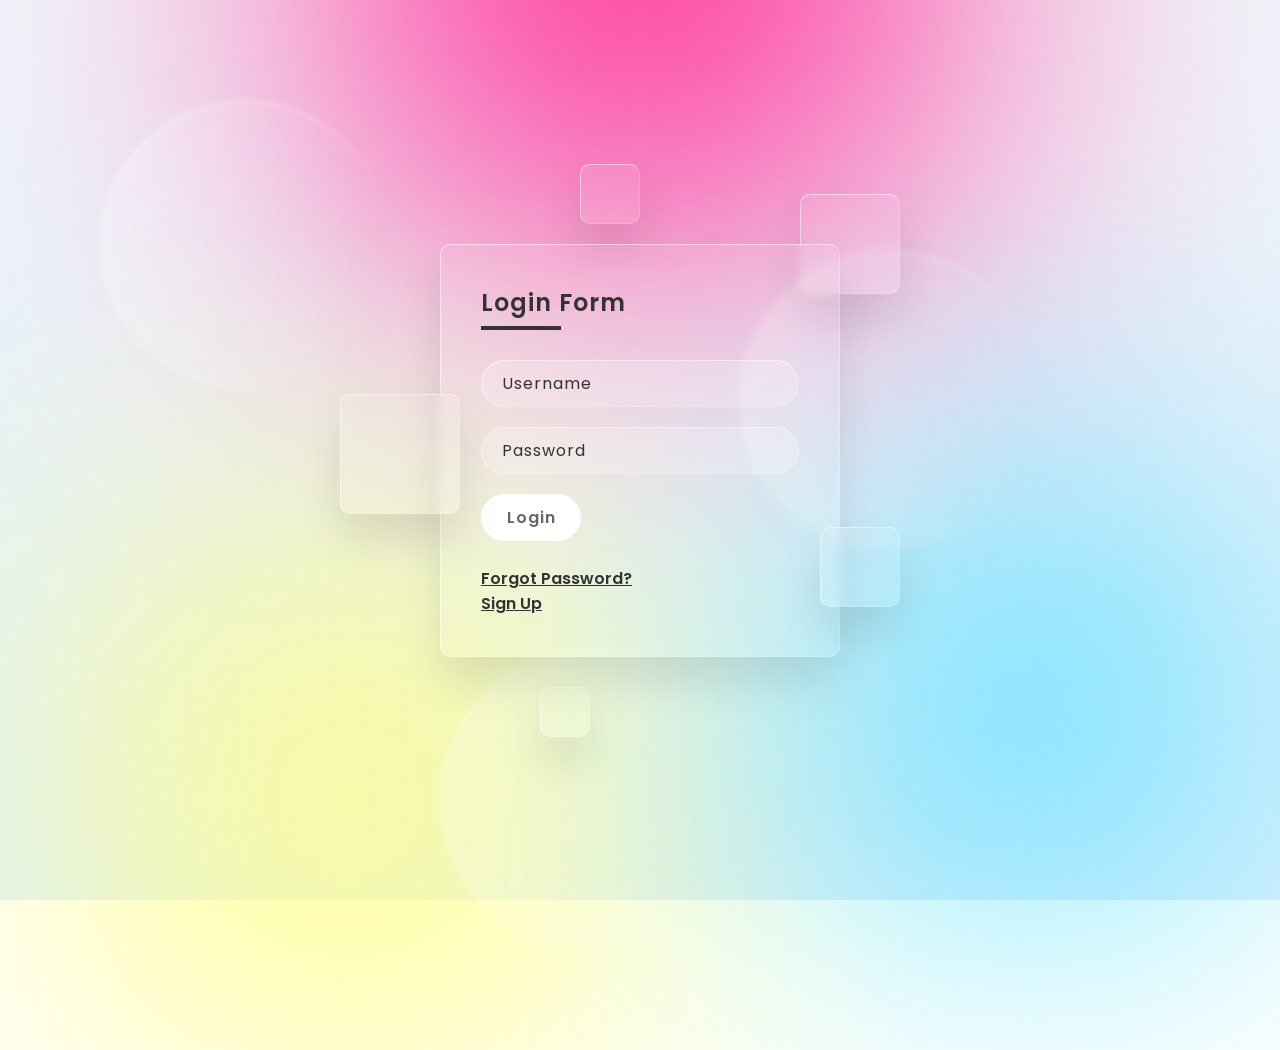
==== index.html @ 6bd3bd46 "Add files via upload" ====
<!DOCTYPE html>
<html lang="en">
<head>
    <meta charset="UTF-8">
    <meta name="viewport" content="width=device-width, initial-scale=1.0">
    <title>Login Form</title>
    <link rel="stylesheet" href="style.css">
</head>
<body>
    <section>
        <div class="color"></div>
        <div class="color"></div>
        <div class="color"></div>
        <div class="circles">
            <div class="circle"></div>
            <div class="circle"></div>
            <div class="circle"></div>
        </div>
        <div class="box">
            <div class="square" style="--i:0;"></div>
            <div class="square" style="--i:1;"></div>
            <div class="square" style="--i:2;"></div>
            <div class="square" style="--i:3;"></div>
            <div class="square" style="--i:4;"></div>
            <div class="container">
                <div class="form">
                    <h2>Login Form</h2>
                    <form>
                        <div class="inputBox">
                            <input type="text" placeholder="Username">
                        </div>
                        <div class="inputBox">
                            <input type="password" placeholder="Password">
                        </div>
                        <div class="inputBox">
                            <input type="submit" value="Login">
                        </div>
                        <p class="forget"><a href="">Forgot Password?</a></p>
                        <p class="taotk"><a href="">Sign Up</a></p>
                    </form>
                </div>
            </div>
        </div>
    </section>
</body>
</html>
---- style.css ----
@import url('https://fonts.googleapis.com/css2?family=Poppins:wght@100;200;300;400;500;600;700;800;900&display=swap');
*{
    margin: 0;
    padding: 0;
    box-sizing: border-box;
    font-family: 'Poppins',sans-serif;
}
body{
    overflow: hidden;
}
section{
    display: flex;
    justify-content: center;
    align-items: center;
    min-height: 100vh;
    background: linear-gradient(to bottom,#f1f4f9,#dff1ff)
}
section .color{
    position: absolute;
    filter: blur(150px);
}
section .color:nth-child(1){
    top: -350px;
    width: 600px;
    height: 600px;
    background: #ff359b;
}
section .color:nth-child(2){
    bottom: -150px;
    left: 100px;
    width: 500px;
    height: 500px;
    background: #fffd87;
}
section .color:nth-child(3){
    bottom: 50px;
    right: 100px;
    width: 300px;
    height: 300px;
    background: #00d2ff;
}
.box{
    position: relative;
}
.box .square{
    position: absolute;
    backdrop-filter: blur(5px);
    box-shadow: 0 25px 45px rgba(0,0,0,0.1);
    border: 1px solid rgba(255,255,255,0.5);
    border-right: 1px solid rgba(255,255,255,0.2);
    border-bottom: 1px solid rgba(255,255,255,0.2);
    background: rgba(255,255,255,0.1);
    border-radius: 10px;
    animation: animate 10s linear infinite;
    animation-delay: calc(-1s*var(--i));
}
@keyframes animate{
    0%,100%{
        transform: translateY(-20px);
    }
    50%{
        transform: translateY(20px);
    }
}
.box .square:nth-child(1){
    top: -50px;
    right: -60px;
    width: 100px;
    height: 100px;
}
.box .square:nth-child(2){
    top: 150px;
    left: -100px;
    width: 120px;
    height: 120px;
    z-index: 2;
}
.box .square:nth-child(3){
    bottom: 50px;
    right: -60px;
    width: 80px;
    height: 80px;
    z-index: 2;
}
.box .square:nth-child(4){
    bottom: -80px;
    left: 100px;
    width: 50px;
    height: 50px;
}
.box .square:nth-child(5){
    top: -80px;
    left: 140px;
    width: 60px;
    height: 60px;
}
.container{
    position: relative;
    width: 400px;
    min-height: 400px;
    background: rgba(255,255,255,0.1);
    border-radius: 10px;
    display: flex;
    justify-content: center;
    align-items: center;
    backdrop-filter: blur(5px);
    box-shadow: 0 25px 45px rgba(0,0,0,0.1);
    border: 1px solid rgba(255,255,255,0.5);
    border-right: 1px solid rgba(255,255,255,0.2);
    border-bottom: 1px solid rgba(255,255,255,0.2);
}
.form{
    position: relative;
    width: 100%;
    height: 100%;
    padding: 40px;
}
.form h2{
    position: relative;
    color: #333;
    font-size: 24px;
    font-weight: 600;
    letter-spacing: 1px;
    margin-bottom: 40px;
}
.form h2::before{
    content: '';
    position: absolute;
    left: 0px;
    bottom: -10px;
    width: 80px;
    height: 4px;
    background: #333;
}
.form .inputBox{
    width: 100%;
    margin-top: 20px;
}
.form .inputBox input{
    width: 100%;
    background: rgba(255,255,255,0.2);
    border: none;
    outline: none;
    padding: 10px 20px;
    border-radius: 35px;
    border: 1px solid rgba(255,255,255,0.5);
    border-right: 1px solid rgba(255,255,255,0.2);
    border-bottom: 1px solid rgba(255,255,255,0.2);
    font-size: 16px;
    letter-spacing: 1px;
    color: #333;
    box-shadow: rgba(0,0,0,0.05);
}
.form .inputBox input::placeholder{
    color: #333;
}
.form .inputBox input[type="submit"]{
    background: #fff;
    color: #666;
    max-width: 100px;
    cursor: pointer;
    margin-bottom: 20px;
    font-weight: 600;
}
.forget{
    margin-top: 5px;
    color: #fff;
}
.forget a{
    color: #333;
    font-weight: 600;
}
.taotk a{
    color: #333;
    font-weight: 600;
} 
.circles{
    position: relative;
}
.circles .circle{
    position: absolute;
    border-top: 2px  solid rgba(255,255,255,0.3);
    border-left: 2px  solid rgba(255,255,255,0.3);
    filter: blur(2px);
    background: linear-gradient(90deg,rgba(255,255,255,0.25),rgba(255,255,255,0));
    border-radius: 50%;
    z-index: 0;
}
.circles .circle:nth-child(1){
    top: -200px;
    left: 300px;
    width: 300px;
    height: 300px;
}
.circles .circle:nth-child(2){
    top: -350px;
    right: 50px;
    width: 290px;
    height: 290px;
}
.circles .circle:nth-child(3){
    top: 200px;
    right: -300px;
    width: 300px;
    height: 300px;
}
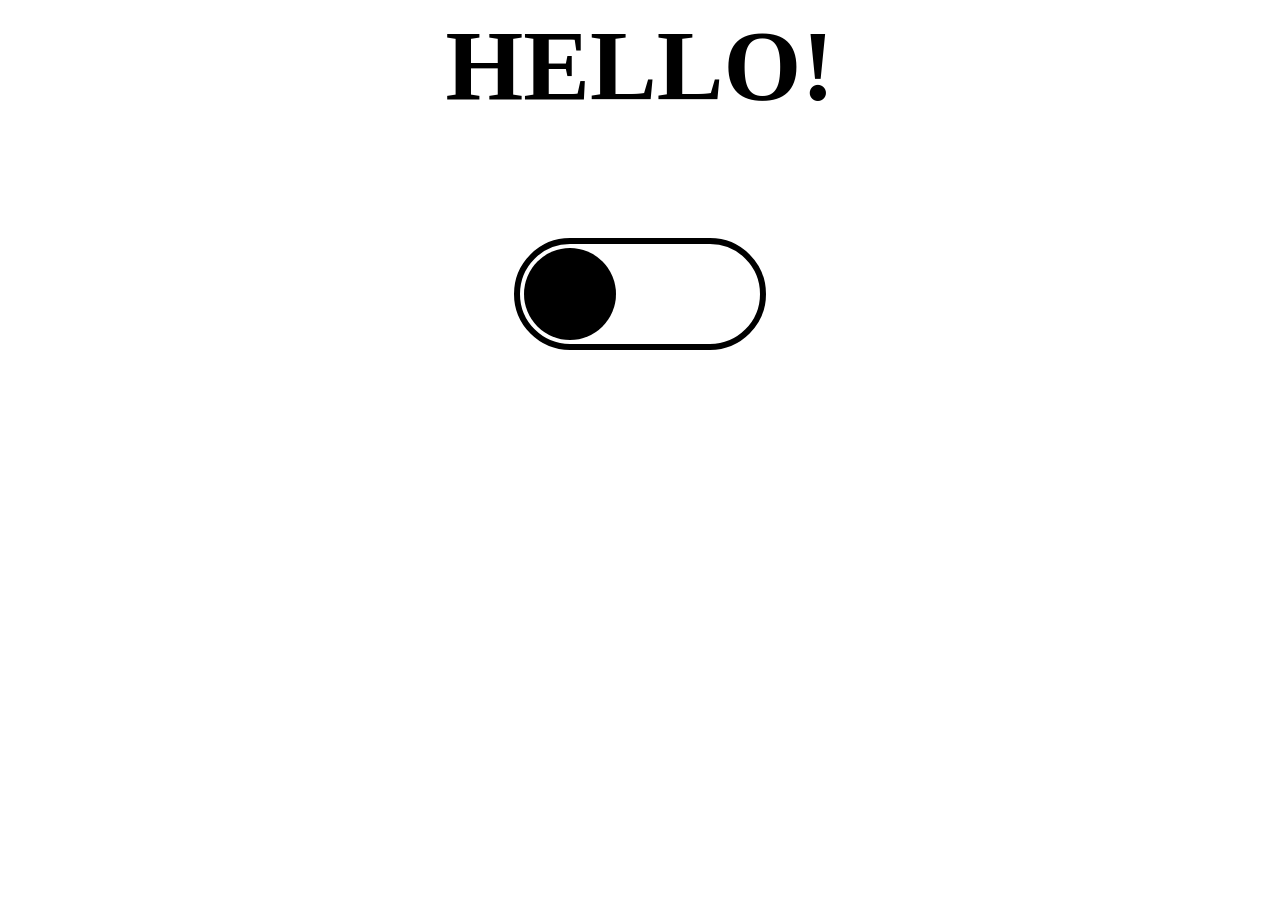
==== commit 8b2af0cc: "changed name" ====
--- a/index.html
+++ b/index.html
@@ -1,46 +1,30 @@
-<!DOCTYPE html>
-<html lang="en">
-<head>
-    <meta charset="UTF-8">
-    <meta name="viewport" content="width=device-width, initial-scale=1.0">
-    <title>Login Form</title>
-    <link rel="stylesheet" href="style.css">
-</head>
-<body>
-    <section>
-        <div class="color"></div>
-        <div class="color"></div>
-        <div class="color"></div>
-        <div class="circles">
-            <div class="circle"></div>
-            <div class="circle"></div>
-            <div class="circle"></div>
-        </div>
-        <div class="box">
-            <div class="square" style="--i:0;"></div>
-            <div class="square" style="--i:1;"></div>
-            <div class="square" style="--i:2;"></div>
-            <div class="square" style="--i:3;"></div>
-            <div class="square" style="--i:4;"></div>
-            <div class="container">
-                <div class="form">
-                    <h2>Login Form</h2>
-                    <form>
-                        <div class="inputBox">
-                            <input type="text" placeholder="Username">
-                        </div>
-                        <div class="inputBox">
-                            <input type="password" placeholder="Password">
-                        </div>
-                        <div class="inputBox">
-                            <input type="submit" value="Login">
-                        </div>
-                        <p class="forget"><a href="">Forgot Password?</a></p>
-                        <p class="taotk"><a href="">Sign Up</a></p>
-                    </form>
-                </div>
-            </div>
-        </div>
-    </section>
-</body>
+<!DOCTYPE html>
+<html lang="en">
+<head>
+  <meta charset="UTF-8">
+  <meta http-equiv="X-UA-Compatible" content="IE=edge">
+  <meta name="viewport" content="width=device-width, initial-scale=1.0">
+  <link rel="stylesheet" href="style.css">
+  <title>Button</title>
+</head>
+<body>
+  <div>
+  <h1 class="white">HELLO!</h1>
+  <h1 class="color">FUCK YOU!</h1>
+  <label class="button">
+    <input type="checkbox">
+    <span class="slide"></span>
+  </label>
+  </div>
+  <script>
+    const body=document.querySelector('body')
+    const slide=document.querySelector('.slide')
+    const color=document.querySelector('.color')
+    document.querySelector('.slide').onclick = function(){
+      body.classList.toggle('off')
+      slide.classList.toggle('off')
+      color.classList.toggle('off')
+    }
+  </script>
+</body>
 </html>
--- a/style.css
+++ b/style.css
@@ -1,206 +1,66 @@
-@import url('https://fonts.googleapis.com/css2?family=Poppins:wght@100;200;300;400;500;600;700;800;900&display=swap');
-*{
-    margin: 0;
-    padding: 0;
-    box-sizing: border-box;
-    font-family: 'Poppins',sans-serif;
-}
-body{
-    overflow: hidden;
-}
-section{
-    display: flex;
-    justify-content: center;
-    align-items: center;
-    min-height: 100vh;
-    background: linear-gradient(to bottom,#f1f4f9,#dff1ff)
-}
-section .color{
-    position: absolute;
-    filter: blur(150px);
-}
-section .color:nth-child(1){
-    top: -350px;
-    width: 600px;
-    height: 600px;
-    background: #ff359b;
-}
-section .color:nth-child(2){
-    bottom: -150px;
-    left: 100px;
-    width: 500px;
-    height: 500px;
-    background: #fffd87;
-}
-section .color:nth-child(3){
-    bottom: 50px;
-    right: 100px;
-    width: 300px;
-    height: 300px;
-    background: #00d2ff;
-}
-.box{
-    position: relative;
-}
-.box .square{
-    position: absolute;
-    backdrop-filter: blur(5px);
-    box-shadow: 0 25px 45px rgba(0,0,0,0.1);
-    border: 1px solid rgba(255,255,255,0.5);
-    border-right: 1px solid rgba(255,255,255,0.2);
-    border-bottom: 1px solid rgba(255,255,255,0.2);
-    background: rgba(255,255,255,0.1);
-    border-radius: 10px;
-    animation: animate 10s linear infinite;
-    animation-delay: calc(-1s*var(--i));
-}
-@keyframes animate{
-    0%,100%{
-        transform: translateY(-20px);
-    }
-    50%{
-        transform: translateY(20px);
-    }
-}
-.box .square:nth-child(1){
-    top: -50px;
-    right: -60px;
-    width: 100px;
-    height: 100px;
-}
-.box .square:nth-child(2){
-    top: 150px;
-    left: -100px;
-    width: 120px;
-    height: 120px;
-    z-index: 2;
-}
-.box .square:nth-child(3){
-    bottom: 50px;
-    right: -60px;
-    width: 80px;
-    height: 80px;
-    z-index: 2;
-}
-.box .square:nth-child(4){
-    bottom: -80px;
-    left: 100px;
-    width: 50px;
-    height: 50px;
-}
-.box .square:nth-child(5){
-    top: -80px;
-    left: 140px;
-    width: 60px;
-    height: 60px;
-}
-.container{
-    position: relative;
-    width: 400px;
-    min-height: 400px;
-    background: rgba(255,255,255,0.1);
-    border-radius: 10px;
-    display: flex;
-    justify-content: center;
-    align-items: center;
-    backdrop-filter: blur(5px);
-    box-shadow: 0 25px 45px rgba(0,0,0,0.1);
-    border: 1px solid rgba(255,255,255,0.5);
-    border-right: 1px solid rgba(255,255,255,0.2);
-    border-bottom: 1px solid rgba(255,255,255,0.2);
-}
-.form{
-    position: relative;
-    width: 100%;
-    height: 100%;
-    padding: 40px;
-}
-.form h2{
-    position: relative;
-    color: #333;
-    font-size: 24px;
-    font-weight: 600;
-    letter-spacing: 1px;
-    margin-bottom: 40px;
-}
-.form h2::before{
-    content: '';
-    position: absolute;
-    left: 0px;
-    bottom: -10px;
-    width: 80px;
-    height: 4px;
-    background: #333;
-}
-.form .inputBox{
-    width: 100%;
-    margin-top: 20px;
-}
-.form .inputBox input{
-    width: 100%;
-    background: rgba(255,255,255,0.2);
-    border: none;
-    outline: none;
-    padding: 10px 20px;
-    border-radius: 35px;
-    border: 1px solid rgba(255,255,255,0.5);
-    border-right: 1px solid rgba(255,255,255,0.2);
-    border-bottom: 1px solid rgba(255,255,255,0.2);
-    font-size: 16px;
-    letter-spacing: 1px;
-    color: #333;
-    box-shadow: rgba(0,0,0,0.05);
-}
-.form .inputBox input::placeholder{
-    color: #333;
-}
-.form .inputBox input[type="submit"]{
-    background: #fff;
-    color: #666;
-    max-width: 100px;
-    cursor: pointer;
-    margin-bottom: 20px;
-    font-weight: 600;
-}
-.forget{
-    margin-top: 5px;
-    color: #fff;
-}
-.forget a{
-    color: #333;
-    font-weight: 600;
-}
-.taotk a{
-    color: #333;
-    font-weight: 600;
-} 
-.circles{
-    position: relative;
-}
-.circles .circle{
-    position: absolute;
-    border-top: 2px  solid rgba(255,255,255,0.3);
-    border-left: 2px  solid rgba(255,255,255,0.3);
-    filter: blur(2px);
-    background: linear-gradient(90deg,rgba(255,255,255,0.25),rgba(255,255,255,0));
-    border-radius: 50%;
-    z-index: 0;
-}
-.circles .circle:nth-child(1){
-    top: -200px;
-    left: 300px;
-    width: 300px;
-    height: 300px;
-}
-.circles .circle:nth-child(2){
-    top: -350px;
-    right: 50px;
-    width: 290px;
-    height: 290px;
-}
-.circles .circle:nth-child(3){
-    top: 200px;
-    right: -300px;
-    width: 300px;
-    height: 300px;
-}+div{
+  display: flex;
+  align-items: center;
+  justify-content: center;
+  flex-direction: column;
+}
+body.off{
+  background-color: black;
+}
+h1{
+  font-family: "poppins";
+  font-size: 100px;
+  color: white;
+  margin: 0;
+}
+h1.white{
+  color:black
+}
+h1.color.off{
+  color:#00ff0a;
+  text-shadow: 0 0 10px #00ff0a,
+  0 0 20px #00ff0a,
+  0 0 60px #00ff0a,
+  0 0 40px #00ff0a;
+  animation: changeColor 10s linear infinite;
+}
+@keyframes changeColor{
+  0%{
+    filter: hue-rotate(0deg);
+  }
+  100%{
+    filter: hue-rotate(360deg);
+  }
+}
+input{
+  width: 0;
+  height: 0;
+  margin: 0;
+  display: none;
+}
+.slide{
+  display: block;
+  width: 240px;
+  height: 100px;
+  border-radius:60px;
+  border: 6px solid black;
+}
+.slide.off{
+  border: 6px solid white
+}
+.slide::before{
+  display: block;
+  content: "";
+  position: relative;
+  width: 92px;
+  height: 92px;
+  background-color: black;
+  top: 4px;
+  left: 4px;
+  border-radius: 50%;
+  transition: .5s;
+}
+input:checked + .slide::before{
+  transform: translateX(140px);
+  background-color: white;
+}
